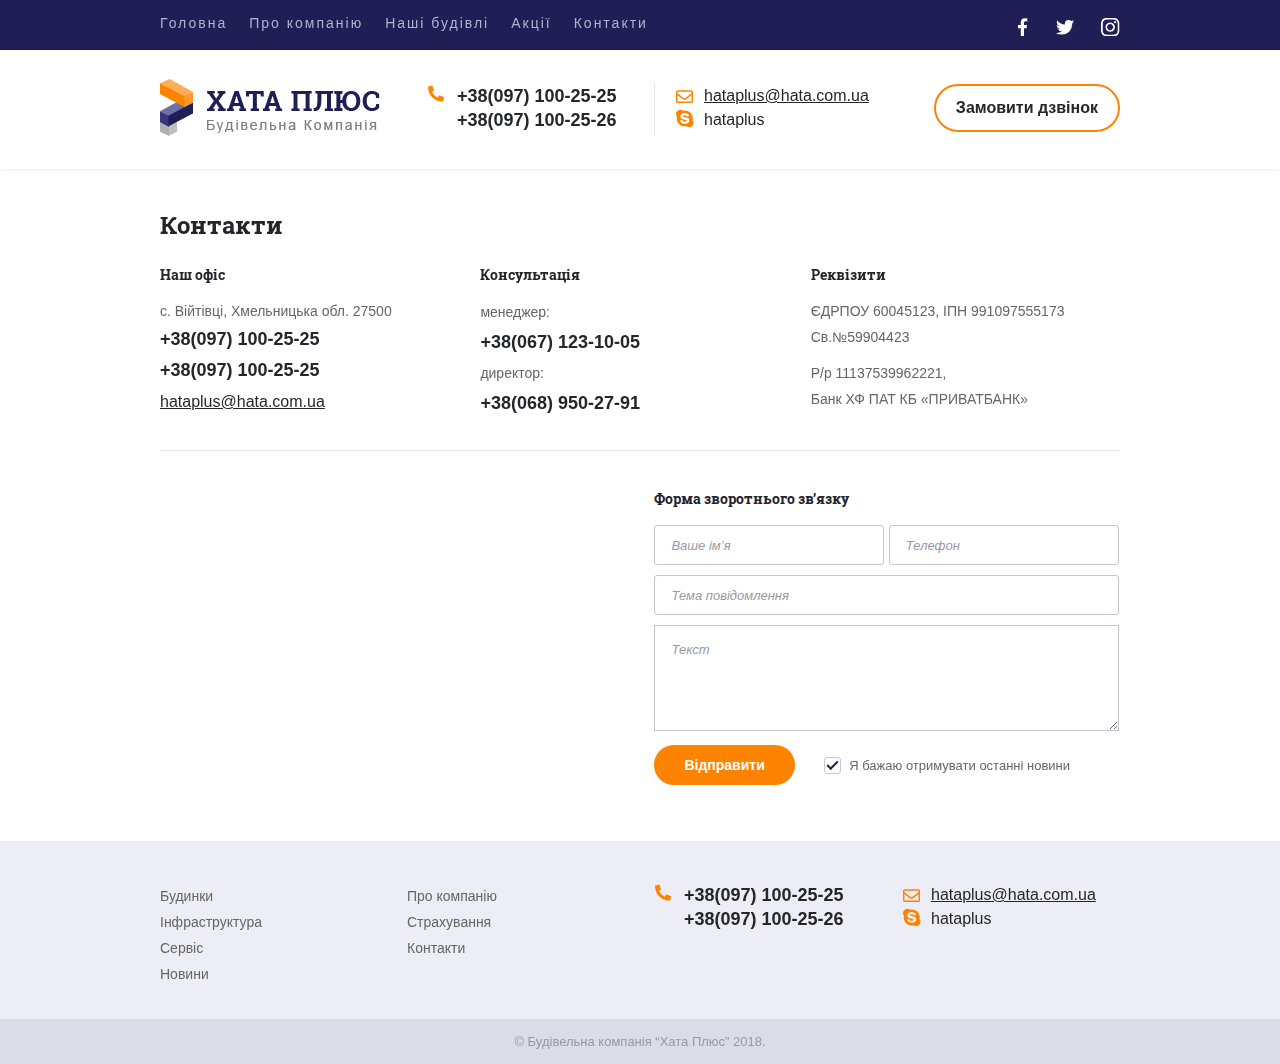
==== contacts.html @ 908789ce "Desktop version is done" ====
<!DOCTYPE html>
<html lang="uk">
  <head>
    <meta charset="UTF-8" />
    <meta http-equiv="X-UA-Compatible" content="ie=edge" />
    <title>Хата Плюс - найякісніше житло в світі</title>
    <link rel="stylesheet" href="css/style.css" />
    <meta
      name="viewport"
      content="width=device-width, user-scalable=yes, initial-scale=1.0, maximum-scale=2.0, minimum-scale=1.0"
    />
  </head>
  <body>
    <header class="header">
      <div class="topline">
        <div class="wrapper clear">
          <nav>
            <ul>
              <li><a href="index.html">Головна</a></li>
              <li><a href="#">Про компанію</a></li>
              <li><a href="price.html">Наші будівлі</a></li>
              <li><a href="#">Акції</a></li>
              <li><a href="#">Контакти</a></li>
            </ul>
          </nav>
          <div class="social">
            <ul>
              <li><a href="#" class="in"></a></li>
              <li><a href="#" class="tw"></a></li>
              <li><a href="#" class="fb"></a></li>
            </ul>
          </div>
        </div>
      </div>
      <div class="topinfo">
        <div class="wrapper clear">
          <div class="row">
            <div class="column logo">
              <a href="/">
                <img src="images/logo.png" alt="Хата Плюс продаж будинків" />
              </a>
            </div>
            <div class="column phones clear">
              <a href="tel:+380971002525" class="tel">
                +38(097) 100-25-25
              </a>
              <a href="tel:+380971002526">
                +38(097) 100-25-26
              </a>
            </div>
            <div class="messagers column">
              <a href="mailto:hataplus@hata.com.ua" class="email">
                hataplus@hata.com.ua
              </a>
              <a href="skype:hataplus" class="skype">
                hataplus
              </a>
            </div>
            <div class="ordercall column">
              <a href="#">Замовити дзвінок</a>
            </div>
          </div>
        </div>
      </div>
    </header>
    <main>
      <div class="wrapper clear">
        <section class="contacts clear">
          <h3>Контакти</h3>
          <div class="contacts-row">
            <div class="contacts-column clear">
              <ul>
                <h3>Наш офіс</h3>
                <li>
                  <p>
                    с. Війтівці, Хмельницька обл. 27500
                  </p>
                </li>
                <li>
                  <p>
                    <a href="tel:+380971002525">+38(097) 100-25-25</a>
                  </p>
                </li>
                <li>
                  <p>
                    <a href="tel:+380971002525">+38(097) 100-25-25</a>
                  </p>
                </li>
                <li>
                  <p>
                    <a href="mailto:hataplus@hata.com.ua"
                      ><span class="email">hataplus@hata.com.ua</span></a
                    >
                  </p>
                </li>
              </ul>
              <ul>
                <h3>Консультація</h3>
                <li>
                  <p>
                    менеджер:
                  </p>
                </li>
                <li>
                  <p>
                    <a href="tel:+380671231005">+38(067) 123-10-05</a>
                  </p>
                </li>
                <li>
                  <p>
                    директор:
                  </p>
                </li>
                <li>
                  <p>
                    <a href="tel:+380689502791">+38(068) 950-27-91</a>
                  </p>
                </li>
              </ul>
            </div>
            <div class="contacts-column">
              <ul>
                <h3>Реквізити</h3>
                <li>
                  <p>
                    ЄДРПОУ 60045123, ІПН 991097555173
                  </p>
                </li>
                <li>
                  <p>
                    Св.№59904423
                  </p>
                </li>
                <li>
                  <p></p>
                </li>
                <li>
                  <p>
                    Р/р 11137539962221,
                  </p>
                </li>
                <li>
                  <p>
                    Банк ХФ ПАТ КБ «ПРИВАТБАНК»
                  </p>
                </li>
              </ul>
            </div>
          </div>
        </section>
        <section class="map">
          <iframe src="https://www.google.com/maps/embed?pb=!1m18!1m12!1m3!1d2226.38475548785!2d26.441738533325488!3d49.49113772867314!2m3!1f0!2f0!3f0!3m2!1i1024!2i768!4f13.1!3m3!1m2!1s0x0%3A0x0!2zNDnCsDI5JzI4LjEiTiAyNsKwMjYnMzcuMiJF!5e0!3m2!1sen!2sua!4v1575548821091!5m2!1sen!2sua" width="466" height="300" frameborder="0" style="border:0;" allowfullscreen=""></iframe>
        </section>
        <section class="web-form">
          <h3>Форма зворотнього зв’язку</h3>
          <form action="">
            <label for="name"><input type="text" placeholder="Ваше ім’я" id="name" class="name" required maxlength="20"></label>
            <label for="phone"><input type="text" placeholder="Телефон" id="phone" class="your-phone" required maxlength="15"></label>
            <label for="topic"><input type="text" placeholder="Тема повідомлення" id="topic" class="topic" required maxlength="60"></label>
            <label for="text"><textarea name="" id="text" cols="82" rows="5" placeholder="Текст" maxlength="500"></textarea></label>
            <label for="submit"><input type="submit" id="submit" class="submit" value="Відправити"></label>
            <p>
              <input type="checkbox" id="news" class="news" checked required><label for="news">Я бажаю отримувати останні новини</label>
            </p>
          </form>
        </section>
      </div>
    </main>
    <footer>
      <div class="topfooter">
        <div class="wrapper">
          <div class="row">
            <div class="column menu clear">
              <ul>
                <li>
                  <a href="#">
                    Будинки
                  </a>
                </li>
                <li>
                  <a href="#">
                    Інфраструктура
                  </a>
                </li>
                <li>
                  <a href="#">
                    Сервіс
                  </a>
                </li>
                <li>
                  <a href="#">
                    Новини
                  </a>
                </li>
              </ul>
            </div>
            <div class="column menu clear">
              <ul>
                <li>
                  <a href="#">
                    Про компанію
                  </a>
                </li>
                <li>
                  <a href="#">
                    Страхування
                  </a>
                </li>
                <li>
                  <a href="#">
                    Контакти
                  </a>
                </li>
              </ul>
            </div>
            <div class="column phones clear">
              <a href="tel:+380971002525" class="tel">
                +38(097) 100-25-25
              </a>
              <a href="tel:+380971002526">
                +38(097) 100-25-26
              </a>
            </div>
            <div class="column messagers clear">
              <a href="mailto:hataplus@hata.com.ua" class="email">
                hataplus@hata.com.ua
              </a>
              <a href="skype:hataplus" class="skype">
                hataplus
              </a>
            </div>
          </div>
        </div>
      </div>
      <div class="bottomfooter">
        <p>
          &copy Будівельна компанія “Хата Плюс” 2018.
        </p>
      </div>
    </footer>
  </body>
</html>
---- css/style.css ----
@font-face {
  font-family: "Roboto Slab";
  src: url("../fonts/RobotoSlab-Bold.eot");
  src: url("../fonts/RobotoSlab-Bold.eot?#iefix") format("embedded-opentype"),
    url("../fonts/RobotoSlab-Bold.woff2") format("woff2"),
    url("../fonts/RobotoSlab-Bold.woff") format("woff"),
    url("../fonts/RobotoSlab-Bold.ttf") format("truetype");
  font-weight: bold;
  font-style: normal;
}
body {
  margin: 0;
  font-family: Arial, sans-serif;
  cursor: url(../cursors/cursor.cur), default;
}
a:hover {
  cursor: url(../cursors/cursorbody.cur), default;
}
.topline {
  background-color: #1f1f56;
}
.wrapper {
  max-width: 960px;
  margin: 0 auto;
}
sup {
  font-size: 10px;
}
nav {
  display: inline-block;
}
nav li {
  list-style: none;
  float: left;
  margin: 11px;
}
nav a {
  text-decoration: none;
  font-size: 14px;
  line-height: 24px;
  letter-spacing: 2px;
  color: #b1b1d2;
}
nav a:hover {
  color: #fd8300;
}
nav ul {
  margin: 0;
  padding: 0;
}
nav li:first-child {
  margin-left: 0;
}
.clear:after {
  content: "";
  display: block;
  clear: both;
}
.social,
.social li {
  float: right;
}
.social ul {
  list-style: none;
}
.social a {
  display: block;
  background: url(../images/sprite.png);
  margin: 0 12.5px;
  transition: all 0.3s ease;
}
.social .fb {
  background-position: 0 0;
  width: 14px;
  height: 20px;
}
.social .fb:hover {
  background-position: 0 24px;
}
.social .tw {
  background-position: -33px 0;
  width: 20px;
  height: 20px;
}
.social .tw:hover {
  background-position: -33px 24px;
}
.social .in {
  background-position: -13px 0;
  width: 20px;
  height: 20px;
  margin-right: 0;
}
.social .in:hover {
  background-position: -13px 24px;
}
.topinfo {
  padding: 29px 0;
}
.phones,
.messagers {
  padding-left: 50px;
}
.messagers {
  position: relative;
}
.topinfo .phones,
.topinfo .messagers,
.topinfo .ordercall {
  padding-top: 5px;
}
.phones .tel,
.phones .line,
.messagers .email,
.messagers .skype {
  position: relative;
}
.phones .tel:before {
  content: "";
  position: absolute;
  width: 17px;
  height: 22px;
  left: -30px;
  background: url(../images/sprite.png);
  background-position: -53px 0;
  transition: all 0.3s ease;
}
.phones .tel:hover:before {
  width: 19px;
  background-position: -52px 24px;
}
.topinfo .messagers:before {
  content: "";
  position: absolute;
  height: 51px;
  width: 1px;
  left: 0;
  background-color: #e4e4ec;
}
.phones a {
  text-decoration: none;
  font-size: 18px;
  line-height: 24px;
  color: #25252c;
  font-weight: bold;
}
.messagers a {
  font-size: 16px;
  line-height: 24px;
  color: #25252c;
  font-family: "Arial";
}
.skype {
  display: inline-block;
  text-decoration: none;
}
.messagers .email:before {
  content: "";
  position: absolute;
  width: 19px;
  height: 14px;
  left: -30px;
  top: 14%;
  background: url(../images/sprite.png);
  background-position: -70px 0;
  transition: all 0.3s ease;
}
.messagers .email:hover:before {
  background-position: -70px 23px;
}
.messagers .skype:before {
  content: "";
  position: absolute;
  width: 20px;
  height: 19px;
  left: -30px;
  top: 0;
  background: url(../images/sprite.png);
  background-position: -90px 0;
  transition: all 0.3s ease;
}
.messagers .skype:hover:before {
  background-position: -90px 25px;
}
.ordercall a:hover {
  color: #fff;
  background-color: #fd8300;
  box-shadow: 0 0 0 4px #fd8300;
}
.ordercall a {
  padding: 10px 20px;
  float: right;
  font: bold 16px/24px Arial;
  color: #25252c;
  text-decoration: none;
  border: 2px solid #fd8300;
  border-radius: 25px;
  transition: all 0.15s ease;
}
.bottom-header {
  padding-top: 50px;
  width: 100%;
  height: 200px;
  box-sizing: border-box;
  background: black url(../images/background.jpg);
  background-size: cover;
}
.bottom-header .title {
  margin: 0;
  font: bold 30px "Roboto Slab";
  text-align: center;
  letter-spacing: 2px;
  color: #fff;
  text-align: center;
  text-transform: uppercase;
}
.bottom-header p {
  font-size: 14px;
  line-height: 24px;
  color: #fff;
  text-align: center;
}
.price {
  font-size: 40px;
  line-height: 24px;
  color: #fd8300;
  font-weight: bold;
}
.price2 {
  font-size: 24px;
  line-height: 24px;
  color: #fd8300;
  font-weight: bold;
}
.price2 sup {
  font-size: 0.5em;
}
main {
  padding: 40px 0 46px;
}
main .about-us {
  float: left;
  margin-right: 28px;
  max-width: 74%;
  border-bottom: 1px solid #e4e4ec;
}
main h1 {
  font: bold 30px "Roboto Slab";
  color: #24242b;
  margin: 0;
  margin-bottom: 24px;
}
main .about-us p {
  margin-bottom: 17px;
  font-size: 14px;
  line-height: 24px;
  color: #666;
}
main .about-us a {
  display: block;
  margin: 24px 0 34px;
  font-size: 14px;
  line-height: 24px;
  color: #fd8300;
  font-weight: bold;
}
main .about-us a:hover {
  text-decoration: none;
}
.products {
  float: left;
}
.products h2 {
  margin: 0;
  padding: 30px 0 23px;
  font: bold 24px "Roboto Slab";
  color: #24242b;
}
.row {
  margin: 0 -14px;
  display: inline-block;
  font-size: 0;
}
.column {
  width: 219px;
  margin: 0 14px;
  float: left;
  box-sizing: border-box;
}
figure {
  position: relative;
  float: left;
  margin: 0;
}
figure img {
  width: 100%;
}
figure a {
  position: absolute;
  width: 100%;
  height: 100%;
  top: 0;
  left: 0;
}
figure h3 {
  text-decoration: none;
  font-size: 14px;
  line-height: 24px;
  color: #1f1f56;
  font-weight: bold;
  margin: 0;
}
figure a:hover + h3 {
  text-decoration: underline;
}
figure p {
  margin: 0;
  font-size: 13px;
  line-height: 18px;
  color: #9999a6;
}
aside {
  float: right;
  width: 219px;
  border-radius: 3px;
}
aside p {
  margin: 0;
  padding: 10px;
  font: bold 16px/24px "Roboto Slab";
  color: #fff;
  background-color: #1f1f56;
}
.sub-menu,
.aside-menu {
  margin: 0;
  padding-left: 0;
  list-style: none;
  background-color: #e4e4ec;
}
.sub-menu {
  display: none; 
}
.aside-menu a {
  display: block;
  padding: 10px 15px;
  text-decoration: none;
  font-size: 14px;
  line-height: 24px;
  color: #25252c;
  transition: all 0.1s ease;
}
.aside-menu li {
  position: relative;
}
.aside-menu > li:before {
  content: "";
  position: absolute;
  width: 8px;
  height: 8px;
  right: 15px;
  top: 18px;
  border-right: 2px solid #666;
  border-bottom: 2px solid #666;
  transform: rotate(-45deg);
  transition: all 0.3s ease;
}
.aside-menu > li:hover:before {
  border-right-color: #fff;
  border-bottom-color: #fff;
  transform: rotate(45deg);
}
.aside-menu > li:hover .sub-menu {
  display: block;
}
.aside-menu > li:hover > a {
  color: #fff;
  background-color: #fd8300;
}
.sub-menu a {
  color: #666;
  padding-left: 30px;
}
.sub-menu li:hover a {
  color: #666;
  background-color: #cecedd;
}
.submenu-container {
  display: none;
  overflow: hidden;
}
.topfooter {
  background-color: #ededf5;
  padding: 42px 0 28px;
}
.menu ul {
  padding: 0;
}
.menu a {
  font: normal 14px/26px Arial;
  text-decoration: none;
  color: #666;
}
.menu a:hover {
  color: #fd8300;
}
.topfooter .phones,
.topfooter .messagers {
  padding-left: 30px;
}
.bottomfooter {
  font: normal 13px/18px Arial;
  color: #9999a6;
  text-align: center;
  background-color: #dcdce6;
  padding: 13.5px 0;
}
.bottomfooter p {
  margin: 0;
}
/*price page*/
.header {
  box-shadow: 0 0 5px rgba(0, 0, 0, 0.1);
}
.price-list {
  border-bottom: 1px solid #e4e4ec;
}
.price-list h3 {
  margin: 0;
  padding-bottom: 20px;
  font: 700 24px "Roboto Slab";
  color: #24242b;
}
.price-list p {
  margin: 0;
  font: normal 14px/24px Arial;
  color: #666;
}
.price-list a {
  display: inline-block;
  padding: 20px 0 30px;
  font: bold 14px/24px Arial;
  color: #fd8300;
}
.price-list a:hover {
  text-decoration: none;
}
table {
  width: 100%;
  margin: 20px 0;
  border-collapse: collapse;
}
thead {
  font: 700 14px/24px "Roboto Slab";
  color: #fff;
  text-align: left;
  border-radius: 3px;
  background-color: #1f1f56;
}
th,
td {
  padding: 13px 20px 8px;
}
tbody {
  background-color: #e4e4ec;
}
tbody td {
  font: normal 14px/24px Arial;
  color: #666;
  border-top: 1px solid #cdcddd;
  transition: all 0.1s ease;
}
tbody:hover {
  cursor: url(../cursors/pointer.cur), auto;
}
tbody tr:hover {
  background-color: #fd8300;
}
tr {
  transition: all 0.1s ease;
}
tbody tr:hover td {
  color: #fff;
  border-color: #fd8300;
}
th:last-child,
td:last-child {
  text-align: right;
}
/*contacts page*/
.contacts {
  padding-bottom: 30px;
  border-bottom: 1px solid #e4e4ec;
}
.contacts h3 {
  margin-top: 0;
  font: 700 24px "Roboto Slab";
  color: #24242b;
}
.contacts-row {
  font-size: 0;
}
.contacts-column {
  display: inline-block;
  width: 50%;
}
.contacts ul {
  display: inline-block;
  padding: 0;
  margin: 0;
  vertical-align: top;
  text-align: left;
  font: normal 14px "Arial";
  color: #666;
  list-style: none;
}
.contacts ul h3 {
  font: 700 14px "Roboto Slab";
  color: #24242b;
}
.contacts p {
  margin: 0;
  padding: 5px 0;
}
.contacts ul:nth-child(2) p {
  padding: 6px 0;
}
.contacts a {
  font: bold 18px "Arial";
  color: #25252c;
  text-decoration: none;
}
.email {
  font: normal 16px "Arial";
  text-decoration: underline;
}
.contacts-column:first-child ul:last-child {
  float: right;
}
.contacts-column:last-child {
  text-align: center;
}
.contacts-column:last-child ul {
  padding-left: 24%;
}
.map {
  width: 50%;
  float: left;
  padding-top: 36px;
  overflow: hidden;
}
.web-form {
  width: 48.5%;
  float: right;
  padding-top: 36px;
}
.web-form h3 {
  margin-top: 0;
  font: 700 14px/24px "Roboto Slab";
  color: #24242b;
}
input {
  box-sizing: border-box;
  border-radius: 3px;
  border: 1px solid #c5c5d4;
  margin-bottom: 10px;
  outline: none;
}
::-webkit-input-placeholder {
  color: #9999a6;
  font: italic 13px "Arial";
}
.submit:hover {
  cursor: pointer;
}
[type="text"] {
  padding: 16px;
}
[type="text"]:hover,
textarea:hover {
  cursor: url(../cursors/pen.cur), default;
}
textarea {
  box-sizing: border-box;
  padding: 16px;
  margin-bottom: 10px;
  width: 465px;
  height: 106px;
  outline: none;
  resize: vertical;
  border-color: #c5c5d4;
}
.name,
.your-phone {
  width: 230px;
  height: 40px;
}
.topic {
  display: block;
  width: 465px;
  height: 40px;
}
form p {
  display: inline-block;
  margin: 0;
  font: normal 13px/21px "Arial";
  color: #666;
}
[for="submit"] p {
  position: absolute;
  top: 12px;
  left: 30px;
  font: bold 14px "Arial";
  color: #fff;
}
.submit {
  padding: 12px 30px;
  border: none;
  font: bold 14px "Arial";
  color: #fff;
  background-color: #fd8300;
  border-radius: 21px;
  transition: all 0.2s ease;
}
.submit:hover {
  background-color: #1f1f56;
}
.submit:hover,
[for="news"]:hover,
[for="text"]:hover {
  cursor: url(../cursors/pointer.cur), auto;
}
.news {
  visibility: hidden;
}
form p {
  padding-left: 30px;
}
[for="news"] {
  position: relative;
}
[for="news"]:before {
  content: "";
  position: absolute;
  width: 15px;
  height: 15px;
  left: -25px;
  top: -1px;
  background-color: #ffffff;
  border: 1px solid #c5c5d4;
  border-radius: 3px;
}
.news:checked + label:after {
  content: "";
  position: absolute;
  width: 9px;
  height: 4px;
  transform: rotate(-45deg);
  left: -22px;
  top: 3px;
  border-bottom: 2px solid #1f1f56;
  border-left: 2px solid #1f1f56;
}
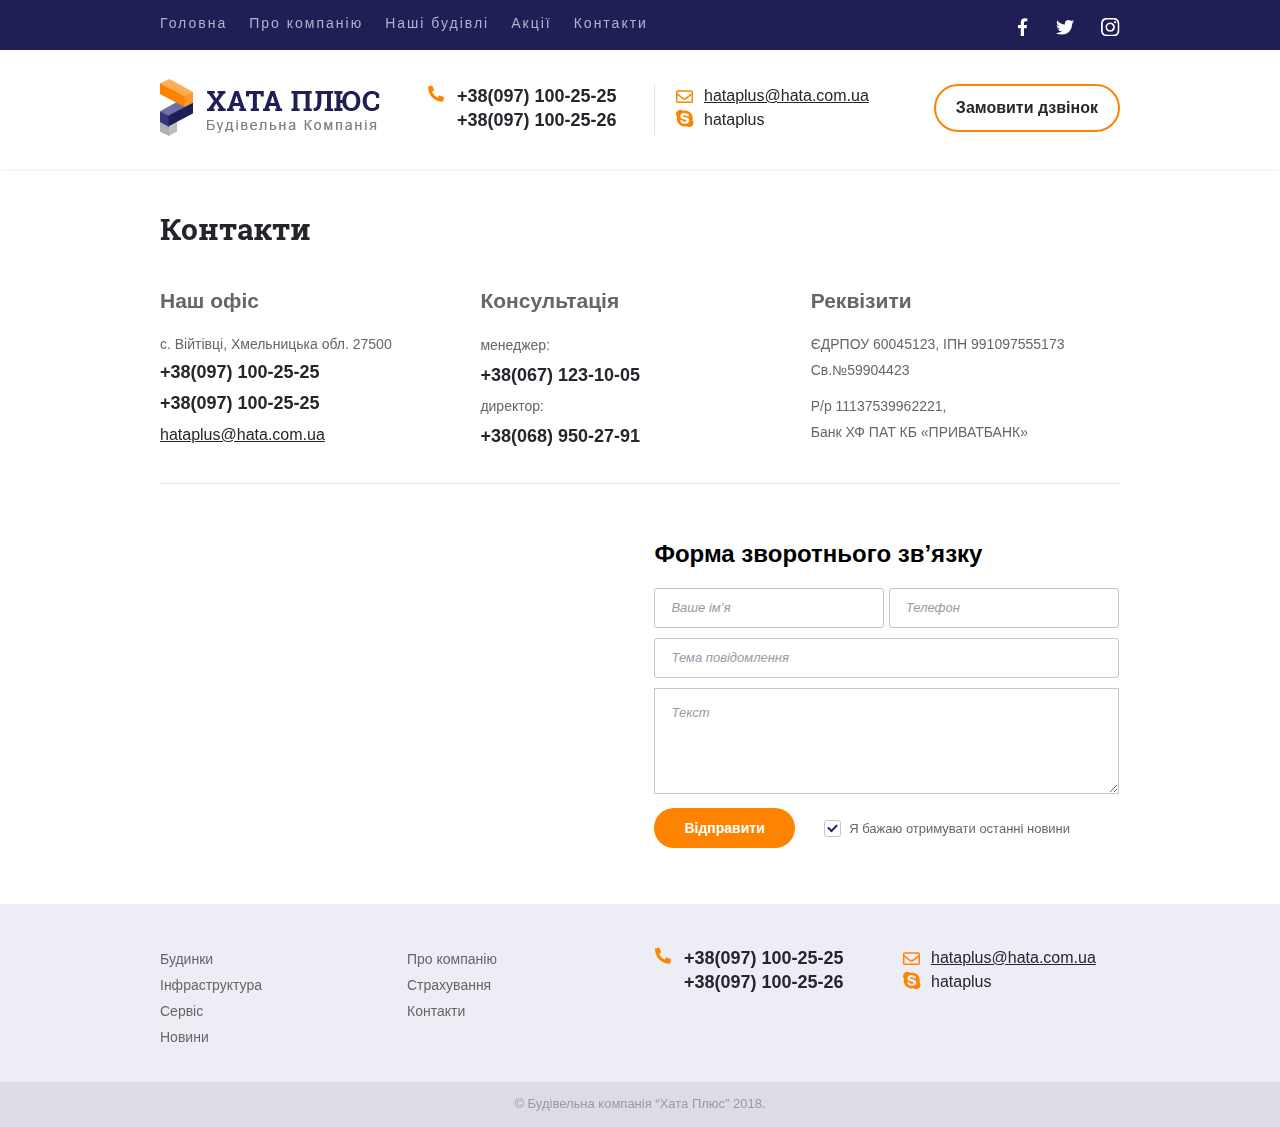
==== commit ff2342d3: "Titles was fixed" ====
--- a/contacts.html
+++ b/contacts.html
@@ -66,11 +66,11 @@
     <main>
       <div class="wrapper clear">
         <section class="contacts clear">
-          <h3>Контакти</h3>
+          <h1>Контакти</h1>
           <div class="contacts-row">
             <div class="contacts-column clear">
               <ul>
-                <h3>Наш офіс</h3>
+                <h2>Наш офіс</h2>
                 <li>
                   <p>
                     с. Війтівці, Хмельницька обл. 27500
@@ -95,7 +95,7 @@
                 </li>
               </ul>
               <ul>
-                <h3>Консультація</h3>
+                <h2>Консультація</h2>
                 <li>
                   <p>
                     менеджер:
@@ -120,7 +120,7 @@
             </div>
             <div class="contacts-column">
               <ul>
-                <h3>Реквізити</h3>
+                <h2>Реквізити</h2>
                 <li>
                   <p>
                     ЄДРПОУ 60045123, ІПН 991097555173
@@ -152,7 +152,7 @@
           <iframe src="https://www.google.com/maps/embed?pb=!1m18!1m12!1m3!1d2226.38475548785!2d26.441738533325488!3d49.49113772867314!2m3!1f0!2f0!3f0!3m2!1i1024!2i768!4f13.1!3m3!1m2!1s0x0%3A0x0!2zNDnCsDI5JzI4LjEiTiAyNsKwMjYnMzcuMiJF!5e0!3m2!1sen!2sua!4v1575548821091!5m2!1sen!2sua" width="466" height="300" frameborder="0" style="border:0;" allowfullscreen=""></iframe>
         </section>
         <section class="web-form">
-          <h3>Форма зворотнього зв’язку</h3>
+          <h2>Форма зворотнього зв’язку</h2>
           <form action="">
             <label for="name"><input type="text" placeholder="Ваше ім’я" id="name" class="name" required maxlength="20"></label>
             <label for="phone"><input type="text" placeholder="Телефон" id="phone" class="your-phone" required maxlength="15"></label>
--- a/css/style.css
+++ b/css/style.css
@@ -338,6 +338,10 @@
   list-style: none;
   background-color: #e4e4ec;
 }
+.sub-menu:hover,
+.aside-menu:hover {
+  cursor: url(../cursors/cursorbody.cur), default;
+}
 .sub-menu {
   display: none; 
 }
@@ -425,7 +429,7 @@
 .price-list {
   border-bottom: 1px solid #e4e4ec;
 }
-.price-list h3 {
+.price-list h1 {
   margin: 0;
   padding-bottom: 20px;
   font: 700 24px "Roboto Slab";
@@ -529,6 +533,10 @@
   font: bold 18px "Arial";
   color: #25252c;
   text-decoration: none;
+  transition: all 0.2s ease;
+}
+.contacts a:hover {
+  color: #fd8300;
 }
 .email {
   font: normal 16px "Arial";
@@ -554,7 +562,9 @@
   float: right;
   padding-top: 36px;
 }
-.web-form h3 {
+.web-form h3,
+.web-form h2
+.web-form h1 {
   margin-top: 0;
   font: 700 14px/24px "Roboto Slab";
   color: #24242b;
@@ -653,10 +663,10 @@
 .news:checked + label:after {
   content: "";
   position: absolute;
-  width: 9px;
+  width: 7px;
   height: 4px;
   transform: rotate(-45deg);
-  left: -22px;
+  left: -21px;
   top: 3px;
   border-bottom: 2px solid #1f1f56;
   border-left: 2px solid #1f1f56;
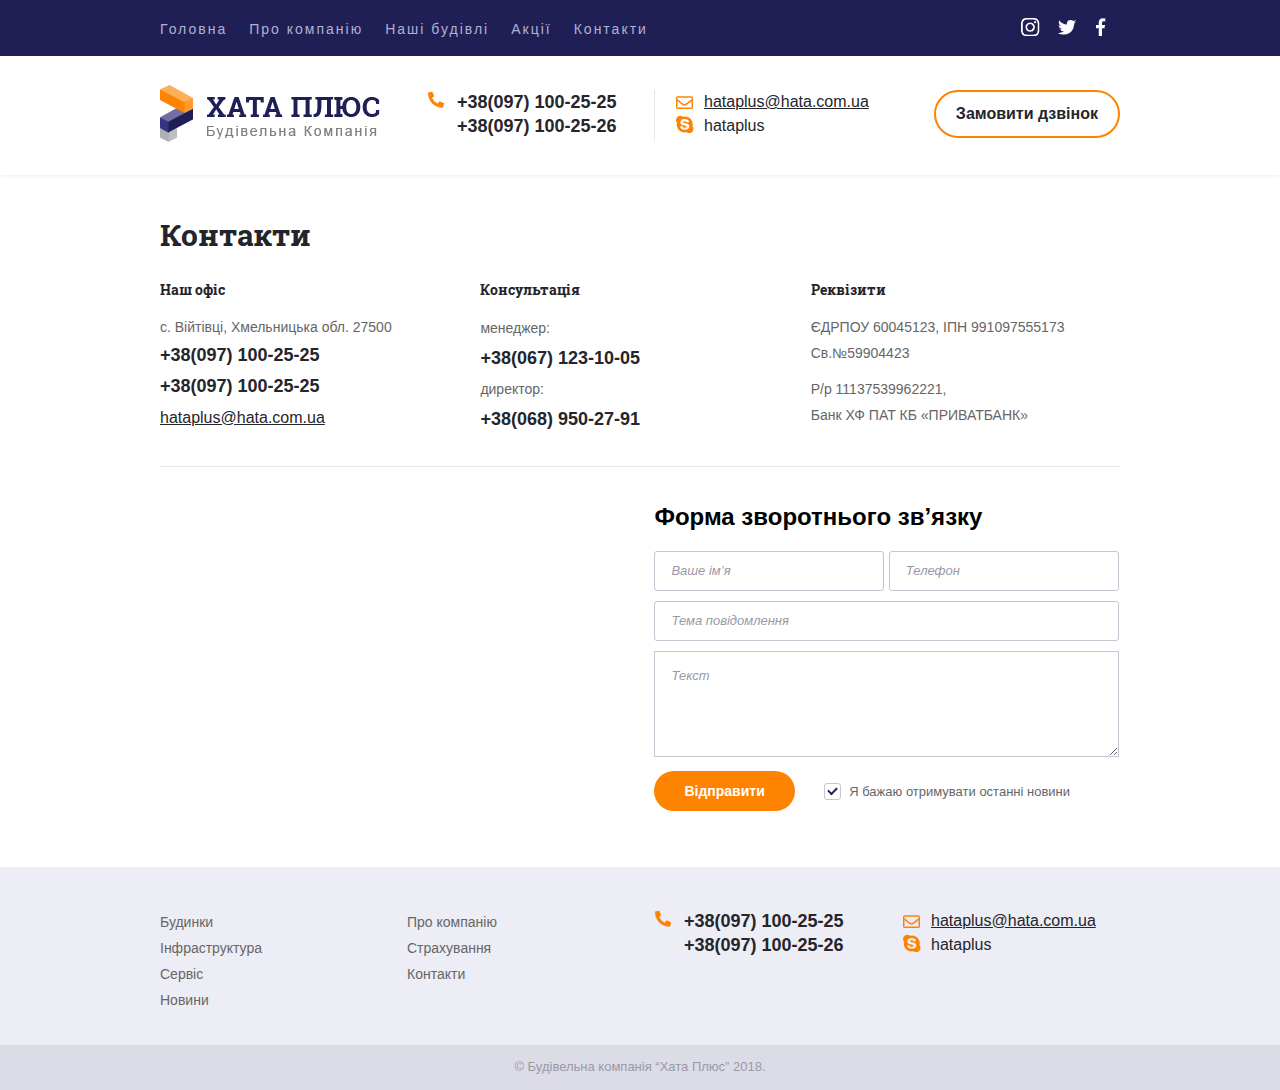
==== commit a545cebd: "Map is upgraded" ====
--- a/contacts.html
+++ b/contacts.html
@@ -149,7 +149,9 @@
           </div>
         </section>
         <section class="map">
-          <iframe src="https://www.google.com/maps/embed?pb=!1m18!1m12!1m3!1d2226.38475548785!2d26.441738533325488!3d49.49113772867314!2m3!1f0!2f0!3f0!3m2!1i1024!2i768!4f13.1!3m3!1m2!1s0x0%3A0x0!2zNDnCsDI5JzI4LjEiTiAyNsKwMjYnMzcuMiJF!5e0!3m2!1sen!2sua!4v1575548821091!5m2!1sen!2sua" width="466" height="300" frameborder="0" style="border:0;" allowfullscreen=""></iframe>
+          <div class="map-wrap">
+            <iframe src="https://www.google.com/maps/d/embed?mid=1HbLallqm6AE2orAUuCh4ieO4IBi78VH8"></iframe>
+          </div>
         </section>
         <section class="web-form">
           <h2>Форма зворотнього зв’язку</h2>
--- a/css/style.css
+++ b/css/style.css
@@ -32,7 +32,7 @@
 nav li {
   list-style: none;
   float: left;
-  margin: 11px;
+  margin: 11px 11px;
 }
 nav a {
   text-decoration: none;
@@ -46,7 +46,7 @@
 }
 nav ul {
   margin: 0;
-  padding: 0;
+  padding: 6px 0 0 0;
 }
 nav li:first-child {
   margin-left: 0;
@@ -56,9 +56,11 @@
   display: block;
   clear: both;
 }
-.social,
+.social {
+  float: right;
+}
 .social li {
-  float: right;
+  display: inline-block;
 }
 .social ul {
   list-style: none;
@@ -71,6 +73,7 @@
 }
 .social .fb {
   background-position: 0 0;
+  margin-left: 0;
   width: 14px;
   height: 20px;
 }
@@ -257,7 +260,7 @@
   color: #666;
 }
 main .about-us a {
-  display: block;
+  display: inline-block;
   margin: 24px 0 34px;
   font-size: 14px;
   line-height: 24px;
@@ -323,6 +326,7 @@
   float: right;
   width: 219px;
   border-radius: 3px;
+  overflow: hidden;
 }
 aside p {
   margin: 0;
@@ -356,6 +360,10 @@
 }
 .aside-menu li {
   position: relative;
+  border-bottom: 1px solid #cdcddd;
+}
+.aside-menu li:last-child {
+  border-bottom: none;
 }
 .aside-menu > li:before {
   content: "";
@@ -563,11 +571,26 @@
   padding-top: 36px;
 }
 .web-form h3,
-.web-form h2
+.contacts ul h2,
 .web-form h1 {
   margin-top: 0;
   font: 700 14px/24px "Roboto Slab";
   color: #24242b;
+}
+.web-form h2 {
+  margin: 0 0 20px;
+}
+iframe {
+  border: none;
+  position: absolute;
+  height: 355px;
+  width: 465px;
+  top: -15%;
+}
+.map-wrap {
+  position: relative;
+  height: 307px;
+  overflow: hidden;
 }
 input {
   box-sizing: border-box;
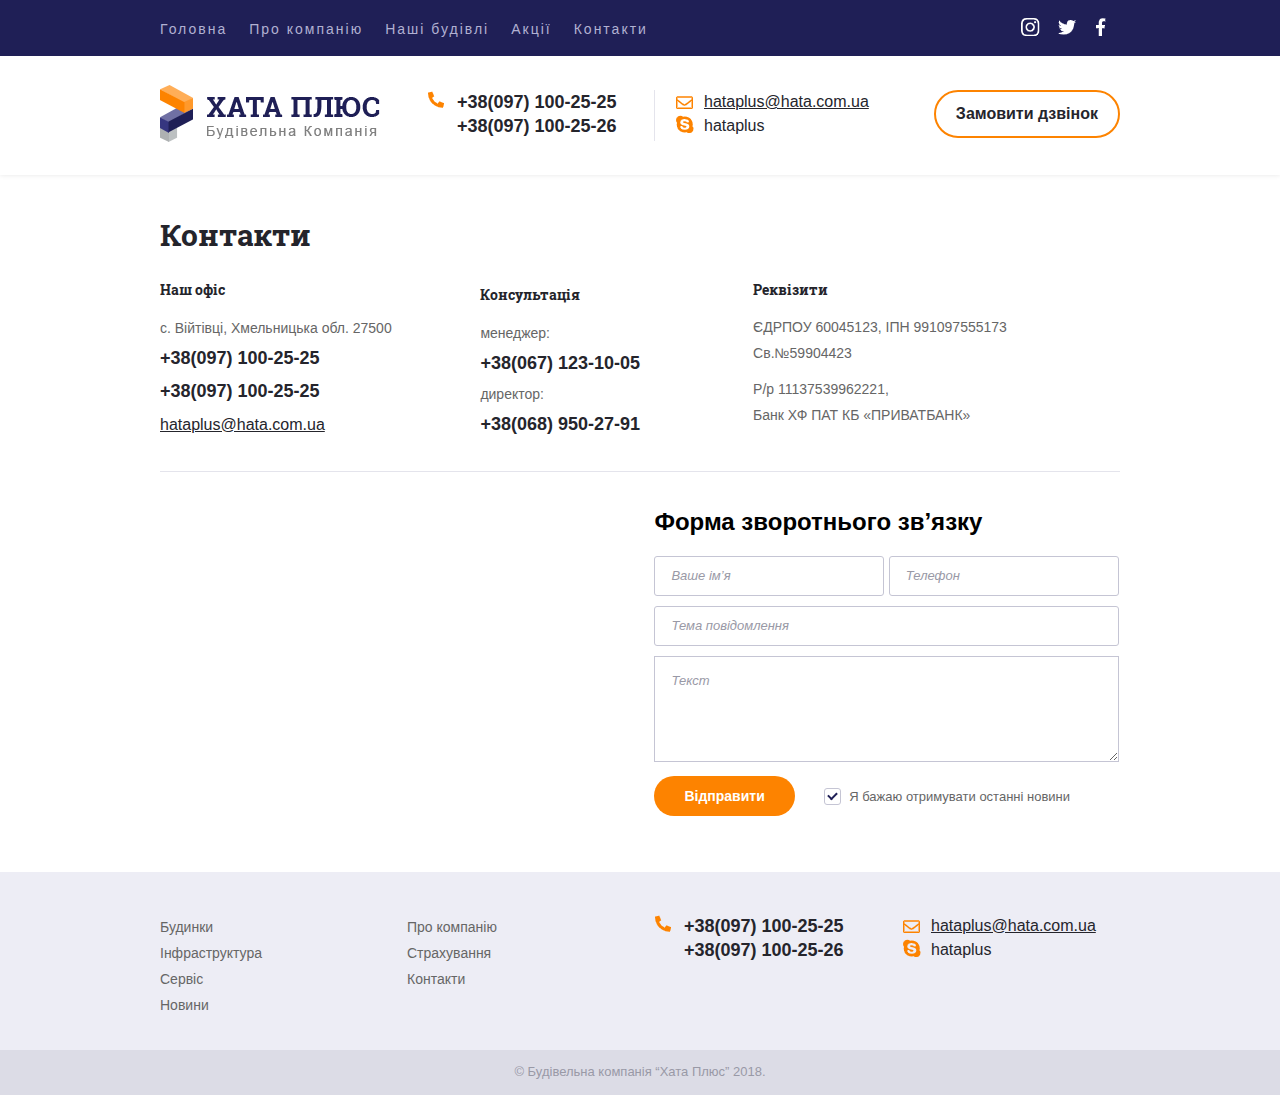
==== commit a009392b: "Fixes" ====
--- a/contacts.html
+++ b/contacts.html
@@ -1,76 +1,78 @@
 <!DOCTYPE html>
 <html lang="uk">
-  <head>
-    <meta charset="UTF-8" />
-    <meta http-equiv="X-UA-Compatible" content="ie=edge" />
-    <title>Хата Плюс - найякісніше житло в світі</title>
-    <link rel="stylesheet" href="css/style.css" />
-    <meta
-      name="viewport"
-      content="width=device-width, user-scalable=yes, initial-scale=1.0, maximum-scale=2.0, minimum-scale=1.0"
-    />
-  </head>
-  <body>
-    <header class="header">
-      <div class="topline">
-        <div class="wrapper clear">
-          <nav>
-            <ul>
-              <li><a href="index.html">Головна</a></li>
-              <li><a href="#">Про компанію</a></li>
-              <li><a href="price.html">Наші будівлі</a></li>
-              <li><a href="#">Акції</a></li>
-              <li><a href="#">Контакти</a></li>
-            </ul>
-          </nav>
-          <div class="social">
-            <ul>
-              <li><a href="#" class="in"></a></li>
-              <li><a href="#" class="tw"></a></li>
-              <li><a href="#" class="fb"></a></li>
-            </ul>
-          </div>
-        </div>
-      </div>
-      <div class="topinfo">
-        <div class="wrapper clear">
-          <div class="row">
-            <div class="column logo">
-              <a href="/">
-                <img src="images/logo.png" alt="Хата Плюс продаж будинків" />
-              </a>
-            </div>
-            <div class="column phones clear">
-              <a href="tel:+380971002525" class="tel">
-                +38(097) 100-25-25
-              </a>
-              <a href="tel:+380971002526">
-                +38(097) 100-25-26
-              </a>
-            </div>
-            <div class="messagers column">
-              <a href="mailto:hataplus@hata.com.ua" class="email">
-                hataplus@hata.com.ua
-              </a>
-              <a href="skype:hataplus" class="skype">
-                hataplus
-              </a>
-            </div>
-            <div class="ordercall column">
-              <a href="#">Замовити дзвінок</a>
-            </div>
-          </div>
-        </div>
-      </div>
-    </header>
-    <main>
-      <div class="wrapper clear">
-        <section class="contacts clear">
-          <h1>Контакти</h1>
-          <div class="contacts-row">
-            <div class="contacts-column clear">
+<head>
+  <meta charset="UTF-8"/>
+  <meta http-equiv="X-UA-Compatible" content="ie=edge"/>
+  <title>Хата Плюс - Контакти</title>
+  <link rel="stylesheet" href="css/style.css"/>
+  <meta
+    name="viewport"
+    content="width=device-width, user-scalable=yes, initial-scale=1.0, maximum-scale=2.0, minimum-scale=1.0"
+  />
+</head>
+<body>
+<header class="header">
+  <div class="topline">
+    <div class="wrapper clear">
+      <nav>
+        <ul>
+          <li><a href="index.html">Головна</a></li>
+          <li><a href="#">Про компанію</a></li>
+          <li><a href="price.html">Наші будівлі</a></li>
+          <li><a href="#">Акції</a></li>
+          <li><a href="#">Контакти</a></li>
+        </ul>
+      </nav>
+      <div class="social">
+        <ul>
+          <li><a href="#" class="in"></a></li>
+          <li><a href="#" class="tw"></a></li>
+          <li><a href="#" class="fb"></a></li>
+        </ul>
+      </div>
+    </div>
+  </div>
+  <div class="topinfo">
+    <div class="wrapper clear">
+      <div class="row">
+        <div class="column logo">
+          <a href="/">
+            <img src="images/logo.png" alt="Хата Плюс продаж будинків"/>
+          </a>
+        </div>
+        <div class="column phones">
+          <a href="tel:+380971002525" class="tel">
+            +38(097) 100-25-25
+          </a>
+          <a href="tel:+380971002526">
+            +38(097) 100-25-26
+          </a>
+        </div>
+        <div class="messengers column">
+          <a href="mailto:hataplus@hata.com.ua" class="email">
+            hataplus@hata.com.ua
+          </a>
+          <a href="skype:hataplus" class="skype">
+            hataplus
+          </a>
+        </div>
+        <div class="ordercall column">
+          <a href="#">Замовити дзвінок</a>
+        </div>
+      </div>
+    </div>
+  </div>
+</header>
+<main>
+  <div class="wrapper clear">
+    <section class="contacts clear">
+      <h1>Контакти</h1>
+      <div class="contacts-row">
+        <div class="contacts-column clear">
+          <div class="contacts-list clear">
+            <div class="fl">
+              <h2>Наш офіс</h2>
               <ul>
-                <h2>Наш офіс</h2>
                 <li>
                   <p>
                     с. Війтівці, Хмельницька обл. 27500
@@ -88,157 +90,165 @@
                 </li>
                 <li>
                   <p>
-                    <a href="mailto:hataplus@hata.com.ua"
-                      ><span class="email">hataplus@hata.com.ua</span></a
-                    >
-                  </p>
-                </li>
-              </ul>
-              <ul>
-                <h2>Консультація</h2>
-                <li>
-                  <p>
-                    менеджер:
-                  </p>
-                </li>
-                <li>
-                  <p>
-                    <a href="tel:+380671231005">+38(067) 123-10-05</a>
-                  </p>
-                </li>
-                <li>
-                  <p>
-                    директор:
-                  </p>
-                </li>
-                <li>
-                  <p>
-                    <a href="tel:+380689502791">+38(068) 950-27-91</a>
-                  </p>
-                </li>
-              </ul>
-            </div>
-            <div class="contacts-column">
-              <ul>
-                <h2>Реквізити</h2>
-                <li>
-                  <p>
-                    ЄДРПОУ 60045123, ІПН 991097555173
-                  </p>
-                </li>
-                <li>
-                  <p>
-                    Св.№59904423
-                  </p>
-                </li>
-                <li>
-                  <p></p>
-                </li>
-                <li>
-                  <p>
-                    Р/р 11137539962221,
-                  </p>
-                </li>
-                <li>
-                  <p>
-                    Банк ХФ ПАТ КБ «ПРИВАТБАНК»
+                    <a href="mailto:hataplus@hata.com.ua"><span class="email">hataplus@hata.com.ua</span></a>
                   </p>
                 </li>
               </ul>
             </div>
           </div>
-        </section>
-        <section class="map">
-          <div class="map-wrap">
-            <iframe src="https://www.google.com/maps/d/embed?mid=1HbLallqm6AE2orAUuCh4ieO4IBi78VH8"></iframe>
-          </div>
-        </section>
-        <section class="web-form">
-          <h2>Форма зворотнього зв’язку</h2>
-          <form action="">
-            <label for="name"><input type="text" placeholder="Ваше ім’я" id="name" class="name" required maxlength="20"></label>
-            <label for="phone"><input type="text" placeholder="Телефон" id="phone" class="your-phone" required maxlength="15"></label>
-            <label for="topic"><input type="text" placeholder="Тема повідомлення" id="topic" class="topic" required maxlength="60"></label>
-            <label for="text"><textarea name="" id="text" cols="82" rows="5" placeholder="Текст" maxlength="500"></textarea></label>
-            <label for="submit"><input type="submit" id="submit" class="submit" value="Відправити"></label>
-            <p>
-              <input type="checkbox" id="news" class="news" checked required><label for="news">Я бажаю отримувати останні новини</label>
-            </p>
-          </form>
-        </section>
-      </div>
-    </main>
-    <footer>
-      <div class="topfooter">
-        <div class="wrapper">
-          <div class="row">
-            <div class="column menu clear">
+          <div class="contacts-list clear">
+            <div class="flr">
+              <h2>Консультація</h2>
               <ul>
                 <li>
-                  <a href="#">
-                    Будинки
-                  </a>
-                </li>
-                <li>
-                  <a href="#">
-                    Інфраструктура
-                  </a>
-                </li>
-                <li>
-                  <a href="#">
-                    Сервіс
-                  </a>
-                </li>
-                <li>
-                  <a href="#">
-                    Новини
-                  </a>
+                  <p>
+                    менеджер:
+                  </p>
+                </li>
+                <li>
+                  <p>
+                    <a href="tel:+380671231005">+38(067) 123-10-05</a>
+                  </p>
+                </li>
+                <li>
+                  <p>
+                    директор:
+                  </p>
+                </li>
+                <li>
+                  <p>
+                    <a href="tel:+380689502791">+38(068) 950-27-91</a>
+                  </p>
                 </li>
               </ul>
             </div>
-            <div class="column menu clear">
-              <ul>
-                <li>
-                  <a href="#">
-                    Про компанію
-                  </a>
-                </li>
-                <li>
-                  <a href="#">
-                    Страхування
-                  </a>
-                </li>
-                <li>
-                  <a href="#">
-                    Контакти
-                  </a>
-                </li>
-              </ul>
-            </div>
-            <div class="column phones clear">
-              <a href="tel:+380971002525" class="tel">
-                +38(097) 100-25-25
-              </a>
-              <a href="tel:+380971002526">
-                +38(097) 100-25-26
-              </a>
-            </div>
-            <div class="column messagers clear">
-              <a href="mailto:hataplus@hata.com.ua" class="email">
-                hataplus@hata.com.ua
-              </a>
-              <a href="skype:hataplus" class="skype">
-                hataplus
-              </a>
-            </div>
           </div>
         </div>
-      </div>
-      <div class="bottomfooter">
+        <div class="contacts-column">
+          <ul>
+            <h2>Реквізити</h2>
+            <li>
+              <p>
+                ЄДРПОУ 60045123, ІПН 991097555173
+              </p>
+            </li>
+            <li>
+              <p>
+                Св.№59904423
+              </p>
+            </li>
+            <li>
+              <p></p>
+            </li>
+            <li>
+              <p>
+                Р/р 11137539962221,
+              </p>
+            </li>
+            <li>
+              <p>
+                Банк ХФ ПАТ КБ «ПРИВАТБАНК»
+              </p>
+            </li>
+          </ul>
+        </div>
+      </div>
+    </section>
+    <section class="map">
+      <div class="map-wrap">
+        <iframe src="https://www.google.com/maps/d/embed?mid=1HbLallqm6AE2orAUuCh4ieO4IBi78VH8"></iframe>
+      </div>
+    </section>
+    <section class="web-form">
+      <h2>Форма зворотнього зв’язку</h2>
+      <form action="">
+        <label for="name"><input type="text" placeholder="Ваше ім’я" id="name" class="name" required
+                                 maxlength="20"></label>
+        <label for="phone"><input type="text" placeholder="Телефон" id="phone" class="your-phone" required
+                                  maxlength="15"></label>
+        <label for="topic"><input type="text" placeholder="Тема повідомлення" id="topic" class="topic" required
+                                  maxlength="60"></label>
+        <label for="text"><textarea name="" id="text" cols="82" rows="5" placeholder="Текст" maxlength="500"></textarea></label>
+        <label for="submit"><input type="submit" id="submit" class="submit" value="Відправити"></label>
         <p>
-          &copy Будівельна компанія “Хата Плюс” 2018.
+          <input type="checkbox" id="news" class="news" checked required><label for="news">Я бажаю отримувати останні
+          новини</label>
         </p>
-      </div>
-    </footer>
-  </body>
+      </form>
+    </section>
+  </div>
+</main>
+<footer>
+  <div class="topfooter">
+    <div class="wrapper">
+      <div class="row">
+        <div class="column menu clear">
+          <ul>
+            <li>
+              <a href="#">
+                Будинки
+              </a>
+            </li>
+            <li>
+              <a href="#">
+                Інфраструктура
+              </a>
+            </li>
+            <li>
+              <a href="#">
+                Сервіс
+              </a>
+            </li>
+            <li>
+              <a href="#">
+                Новини
+              </a>
+            </li>
+          </ul>
+        </div>
+        <div class="column menu clear">
+          <ul>
+            <li>
+              <a href="#">
+                Про компанію
+              </a>
+            </li>
+            <li>
+              <a href="#">
+                Страхування
+              </a>
+            </li>
+            <li>
+              <a href="#">
+                Контакти
+              </a>
+            </li>
+          </ul>
+        </div>
+        <div class="column phones clear">
+          <a href="tel:+380971002525" class="tel">
+            +38(097) 100-25-25
+          </a>
+          <a href="tel:+380971002526">
+            +38(097) 100-25-26
+          </a>
+        </div>
+        <div class="column messengers clear">
+          <a href="mailto:hataplus@hata.com.ua" class="email">
+            hataplus@hata.com.ua
+          </a>
+          <a href="skype:hataplus" class="skype">
+            hataplus
+          </a>
+        </div>
+      </div>
+    </div>
+  </div>
+  <div class="bottomfooter">
+    <p>
+      &copy Будівельна компанія “Хата Плюс” 2018.
+    </p>
+  </div>
+</footer>
+</body>
 </html>
--- a/css/style.css
+++ b/css/style.css
@@ -2,9 +2,9 @@
   font-family: "Roboto Slab";
   src: url("../fonts/RobotoSlab-Bold.eot");
   src: url("../fonts/RobotoSlab-Bold.eot?#iefix") format("embedded-opentype"),
-    url("../fonts/RobotoSlab-Bold.woff2") format("woff2"),
-    url("../fonts/RobotoSlab-Bold.woff") format("woff"),
-    url("../fonts/RobotoSlab-Bold.ttf") format("truetype");
+  url("../fonts/RobotoSlab-Bold.woff2") format("woff2"),
+  url("../fonts/RobotoSlab-Bold.woff") format("woff"),
+  url("../fonts/RobotoSlab-Bold.ttf") format("truetype");
   font-weight: bold;
   font-style: normal;
 }
@@ -101,21 +101,21 @@
   padding: 29px 0;
 }
 .phones,
-.messagers {
+.messengers {
   padding-left: 50px;
 }
-.messagers {
+.messengers {
   position: relative;
 }
 .topinfo .phones,
-.topinfo .messagers,
+.topinfo .messengers,
 .topinfo .ordercall {
   padding-top: 5px;
 }
 .phones .tel,
 .phones .line,
-.messagers .email,
-.messagers .skype {
+.messengers .email,
+.messengers .skype {
   position: relative;
 }
 .phones .tel:before {
@@ -132,7 +132,7 @@
   width: 19px;
   background-position: -52px 24px;
 }
-.topinfo .messagers:before {
+.topinfo .messengers:before {
   content: "";
   position: absolute;
   height: 51px;
@@ -147,7 +147,7 @@
   color: #25252c;
   font-weight: bold;
 }
-.messagers a {
+.messengers a {
   font-size: 16px;
   line-height: 24px;
   color: #25252c;
@@ -157,7 +157,7 @@
   display: inline-block;
   text-decoration: none;
 }
-.messagers .email:before {
+.messengers .email:before {
   content: "";
   position: absolute;
   width: 19px;
@@ -168,10 +168,10 @@
   background-position: -70px 0;
   transition: all 0.3s ease;
 }
-.messagers .email:hover:before {
+.messengers .email:hover:before {
   background-position: -70px 23px;
 }
-.messagers .skype:before {
+.messengers .skype:before {
   content: "";
   position: absolute;
   width: 20px;
@@ -182,7 +182,7 @@
   background-position: -90px 0;
   transition: all 0.3s ease;
 }
-.messagers .skype:hover:before {
+.messengers .skype:hover:before {
   background-position: -90px 25px;
 }
 .ordercall a:hover {
@@ -244,6 +244,7 @@
 main .about-us {
   float: left;
   margin-right: 28px;
+  padding-bottom: 34px;
   max-width: 74%;
   border-bottom: 1px solid #e4e4ec;
 }
@@ -259,15 +260,15 @@
   line-height: 24px;
   color: #666;
 }
-main .about-us a {
-  display: inline-block;
-  margin: 24px 0 34px;
+.more {
+  display: inline-block;
+  margin: 24px 0 0;
   font-size: 14px;
   line-height: 24px;
   color: #fd8300;
   font-weight: bold;
 }
-main .about-us a:hover {
+.more:hover {
   text-decoration: none;
 }
 .products {
@@ -292,7 +293,6 @@
 }
 figure {
   position: relative;
-  float: left;
   margin: 0;
 }
 figure img {
@@ -347,7 +347,7 @@
   cursor: url(../cursors/cursorbody.cur), default;
 }
 .sub-menu {
-  display: none; 
+  display: none;
 }
 .aside-menu a {
   display: block;
@@ -417,7 +417,7 @@
   color: #fd8300;
 }
 .topfooter .phones,
-.topfooter .messagers {
+.topfooter .messengers {
   padding-left: 30px;
 }
 .bottomfooter {
@@ -435,6 +435,7 @@
   box-shadow: 0 0 5px rgba(0, 0, 0, 0.1);
 }
 .price-list {
+  padding-bottom: 30px;
   border-bottom: 1px solid #e4e4ec;
 }
 .price-list h1 {
@@ -447,15 +448,6 @@
   margin: 0;
   font: normal 14px/24px Arial;
   color: #666;
-}
-.price-list a {
-  display: inline-block;
-  padding: 20px 0 30px;
-  font: bold 14px/24px Arial;
-  color: #fd8300;
-}
-.price-list a:hover {
-  text-decoration: none;
 }
 table {
   width: 100%;
@@ -512,9 +504,16 @@
 .contacts-row {
   font-size: 0;
 }
-.contacts-column {
+.contacts-column,
+.contacts-list{
   display: inline-block;
   width: 50%;
+}
+.flr {
+  float: right;
+}
+.fl {
+  float: left;
 }
 .contacts ul {
   display: inline-block;
@@ -526,10 +525,6 @@
   color: #666;
   list-style: none;
 }
-.contacts ul h3 {
-  font: 700 14px "Roboto Slab";
-  color: #24242b;
-}
 .contacts p {
   margin: 0;
   padding: 5px 0;
@@ -550,14 +545,9 @@
   font: normal 16px "Arial";
   text-decoration: underline;
 }
-.contacts-column:first-child ul:last-child {
+.contacts-column:last-child {
   float: right;
-}
-.contacts-column:last-child {
   text-align: center;
-}
-.contacts-column:last-child ul {
-  padding-left: 24%;
 }
 .map {
   width: 50%;
@@ -571,7 +561,7 @@
   padding-top: 36px;
 }
 .web-form h3,
-.contacts ul h2,
+.contacts-column h2,
 .web-form h1 {
   margin-top: 0;
   font: 700 14px/24px "Roboto Slab";
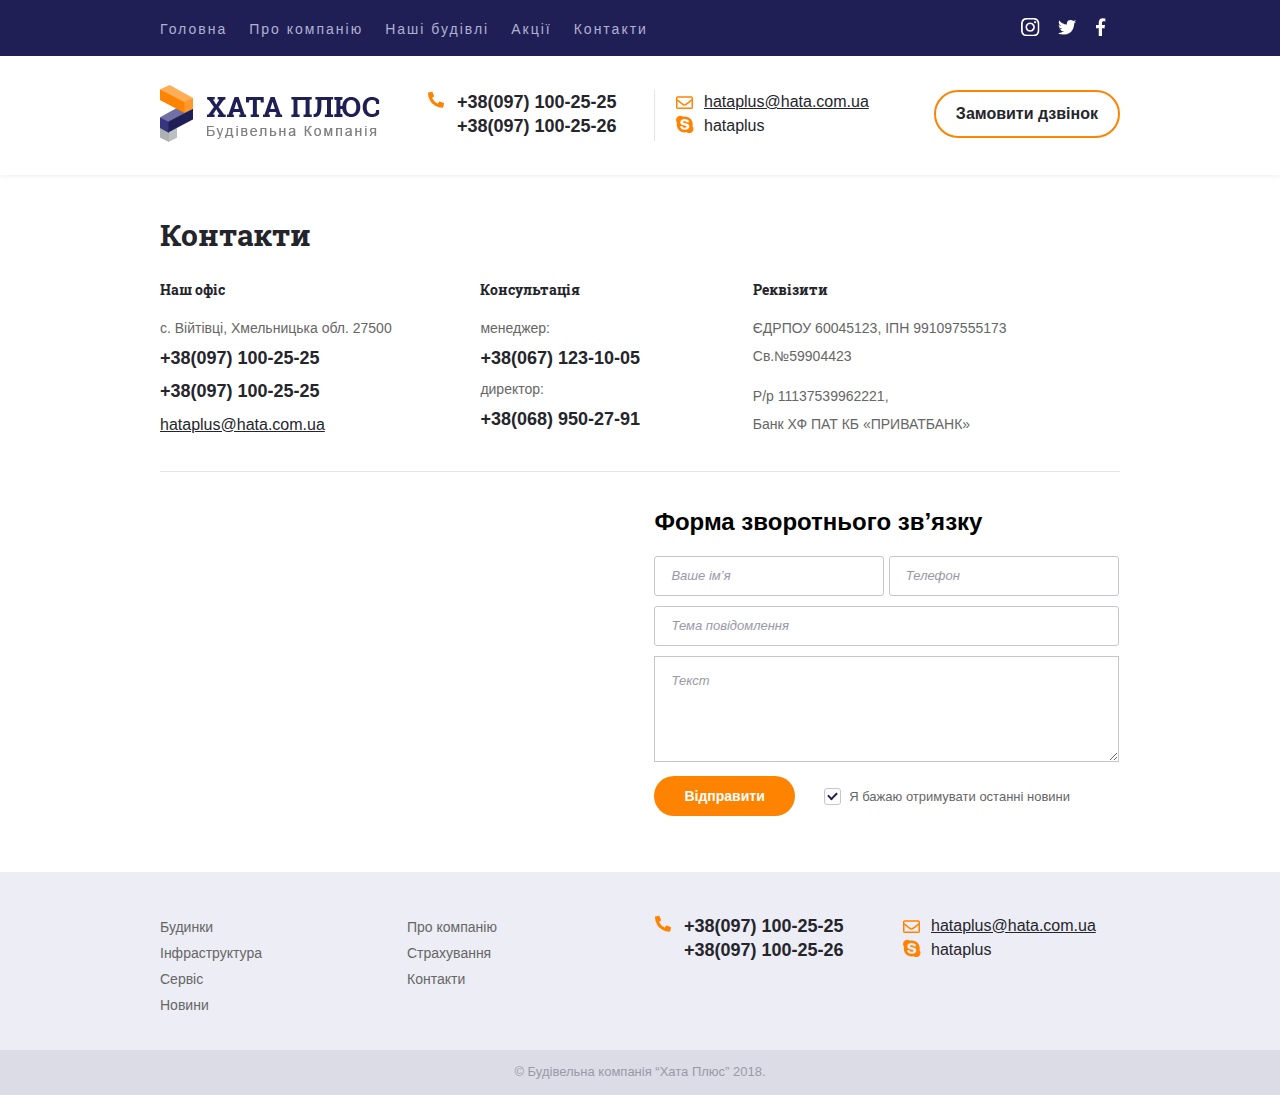
==== commit 9c274abf: "Fixes" ====
--- a/contacts.html
+++ b/contacts.html
@@ -125,32 +125,34 @@
           </div>
         </div>
         <div class="contacts-column">
-          <ul>
+          <div class="contacts-list contacts-list_last">
             <h2>Реквізити</h2>
-            <li>
-              <p>
-                ЄДРПОУ 60045123, ІПН 991097555173
-              </p>
-            </li>
-            <li>
-              <p>
-                Св.№59904423
-              </p>
-            </li>
-            <li>
-              <p></p>
-            </li>
-            <li>
-              <p>
-                Р/р 11137539962221,
-              </p>
-            </li>
-            <li>
-              <p>
-                Банк ХФ ПАТ КБ «ПРИВАТБАНК»
-              </p>
-            </li>
-          </ul>
+            <ul>
+              <li>
+                <p>
+                  ЄДРПОУ 60045123, ІПН 991097555173
+                </p>
+              </li>
+              <li>
+                <p>
+                  Св.№59904423
+                </p>
+              </li>
+              <li>
+                <p></p>
+              </li>
+              <li>
+                <p>
+                  Р/р 11137539962221,
+                </p>
+              </li>
+              <li>
+                <p>
+                  Банк ХФ ПАТ КБ «ПРИВАТБАНК»
+                </p>
+              </li>
+            </ul>
+          </div>
         </div>
       </div>
     </section>
--- a/css/style.css
+++ b/css/style.css
@@ -505,9 +505,14 @@
   font-size: 0;
 }
 .contacts-column,
-.contacts-list{
+.contacts-list {
   display: inline-block;
   width: 50%;
+  vertical-align: top;
+}
+.contacts-list_last {
+  width: 53%;
+  text-align: left;
 }
 .flr {
   float: right;
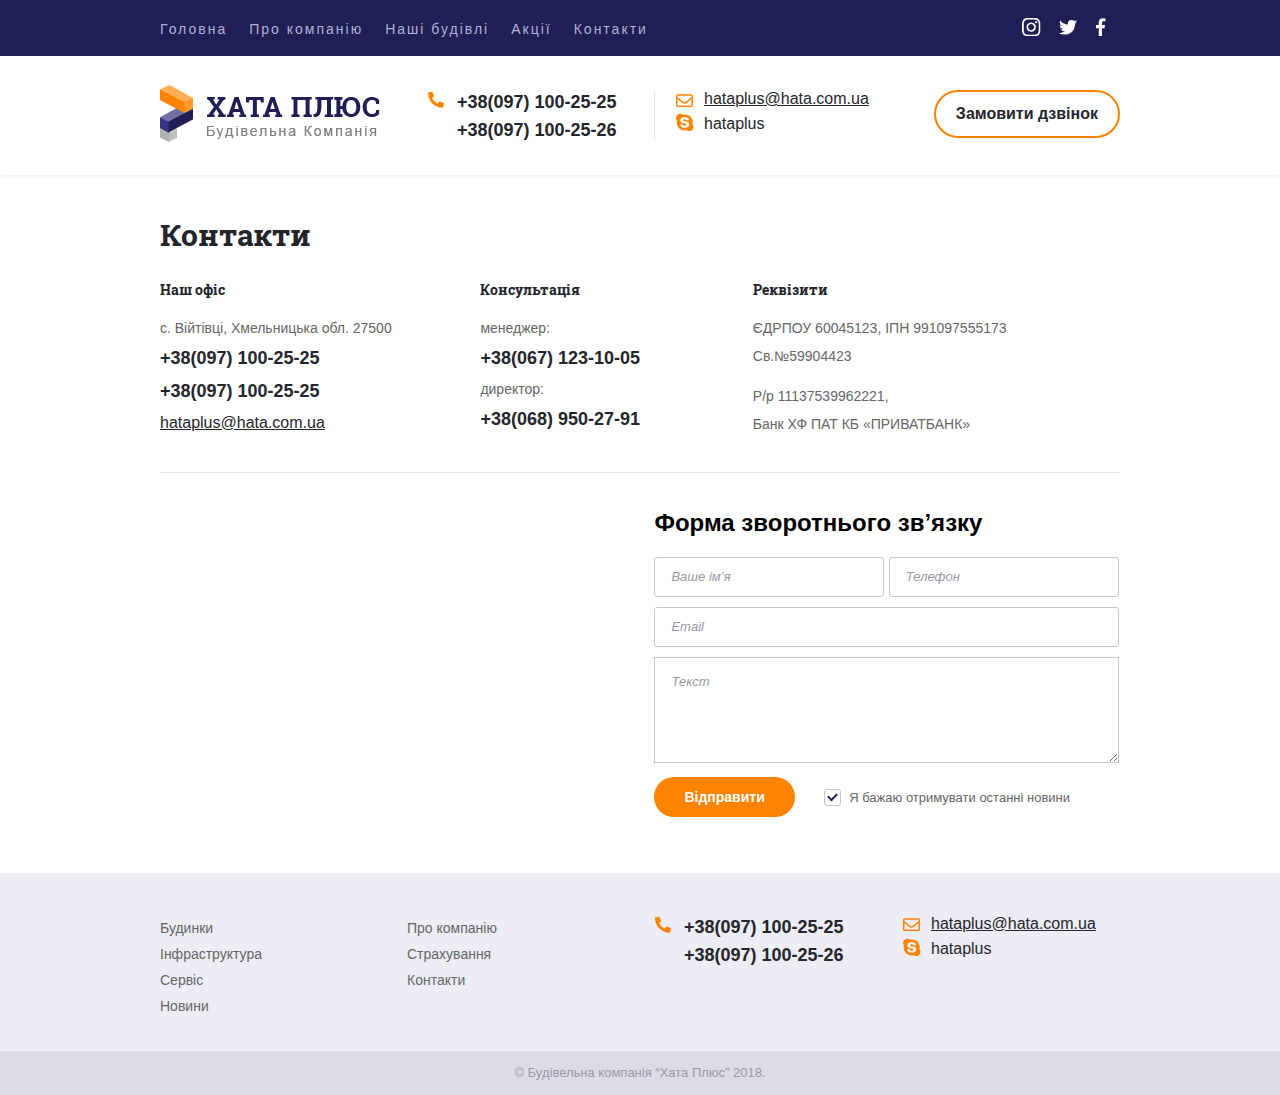
==== commit 5bfad973: "Fixes" ====
--- a/contacts.html
+++ b/contacts.html
@@ -5,10 +5,7 @@
   <meta http-equiv="X-UA-Compatible" content="ie=edge"/>
   <title>Хата Плюс - Контакти</title>
   <link rel="stylesheet" href="css/style.css"/>
-  <meta
-    name="viewport"
-    content="width=device-width, user-scalable=yes, initial-scale=1.0, maximum-scale=2.0, minimum-scale=1.0"
-  />
+  <meta name="viewport" content="width=device-width, user-scalable=yes, initial-scale=1.0, maximum-scale=2.0, minimum-scale=1.0"/>
 </head>
 <body>
 <header class="header">
@@ -74,9 +71,11 @@
               <h2>Наш офіс</h2>
               <ul>
                 <li>
-                  <p>
-                    с. Війтівці, Хмельницька обл. 27500
-                  </p>
+                  <address>
+                    <p>
+                      с. Війтівці, Хмельницька обл. 27500
+                    </p>
+                  </address>
                 </li>
                 <li>
                   <p>
@@ -90,7 +89,7 @@
                 </li>
                 <li>
                   <p>
-                    <a href="mailto:hataplus@hata.com.ua"><span class="email">hataplus@hata.com.ua</span></a>
+                    <a href="mailto:hataplus@hata.com.ua" class="email">hataplus@hata.com.ua</a>
                   </p>
                 </li>
               </ul>
@@ -162,19 +161,16 @@
       </div>
     </section>
     <section class="web-form">
-      <h2>Форма зворотнього зв’язку</h2>
-      <form action="">
-        <label for="name"><input type="text" placeholder="Ваше ім’я" id="name" class="name" required
-                                 maxlength="20"></label>
-        <label for="phone"><input type="text" placeholder="Телефон" id="phone" class="your-phone" required
-                                  maxlength="15"></label>
-        <label for="topic"><input type="text" placeholder="Тема повідомлення" id="topic" class="topic" required
-                                  maxlength="60"></label>
+      <form action="php/sendmail.php" method="post">
+        <h2>Форма зворотнього зв’язку</h2>
+        <!--Якщо в лейблі знаходиться інпут, то for і id не потрібні-->
+        <label for="name"><input type="text" placeholder="Ваше ім’я" id="name" class="name text" required maxlength="20"></label>
+        <label for="phone"><input type="tel" placeholder="Телефон" id="phone" class="your-phone text" required maxlength="15"></label>
+        <label for="email"><input type="email" placeholder="Email" id="email" class="topic text" required maxlength="60"></label>
         <label for="text"><textarea name="" id="text" cols="82" rows="5" placeholder="Текст" maxlength="500"></textarea></label>
         <label for="submit"><input type="submit" id="submit" class="submit" value="Відправити"></label>
         <p>
-          <input type="checkbox" id="news" class="news" checked required><label for="news">Я бажаю отримувати останні
-          новини</label>
+          <input type="checkbox" id="news" class="news" checked required><label for="news">Я бажаю отримувати останні новини</label>
         </p>
       </form>
     </section>
--- a/css/style.css
+++ b/css/style.css
@@ -16,6 +16,9 @@
 a:hover {
   cursor: url(../cursors/cursorbody.cur), default;
 }
+address {
+  font-style: normal;
+}
 .topline {
   background-color: #1f1f56;
 }
@@ -68,7 +71,7 @@
 .social a {
   display: block;
   background: url(../images/sprite.png);
-  margin: 0 12.5px;
+  margin: 0 12px;
   transition: all 0.3s ease;
 }
 .social .fb {
@@ -118,13 +121,18 @@
 .messengers .skype {
   position: relative;
 }
+.tel,
+.email {
+  display: inline-block;
+  margin-bottom: 4px;
+}
 .phones .tel:before {
   content: "";
   position: absolute;
   width: 17px;
   height: 22px;
   left: -30px;
-  background: url(../images/sprite.png);
+  background-image: url(../images/sprite.png);
   background-position: -53px 0;
   transition: all 0.3s ease;
 }
@@ -151,7 +159,7 @@
   font-size: 16px;
   line-height: 24px;
   color: #25252c;
-  font-family: "Arial";
+  font-family: "Arial", serif;
 }
 .skype {
   display: inline-block;
@@ -164,7 +172,7 @@
   height: 14px;
   left: -30px;
   top: 14%;
-  background: url(../images/sprite.png);
+  background-image: url(../images/sprite.png);
   background-position: -70px 0;
   transition: all 0.3s ease;
 }
@@ -178,7 +186,7 @@
   height: 19px;
   left: -30px;
   top: 0;
-  background: url(../images/sprite.png);
+  background-image: url(../images/sprite.png);
   background-position: -90px 0;
   transition: all 0.3s ease;
 }
@@ -187,8 +195,9 @@
 }
 .ordercall a:hover {
   color: #fff;
-  background-color: #fd8300;
-  box-shadow: 0 0 0 4px #fd8300;
+  background-color: #1f1f56;
+  box-shadow: 0 5px 10px -5px #1f1f56;
+  border-color: transparent;
 }
 .ordercall a {
   padding: 10px 20px;
@@ -214,7 +223,6 @@
   text-align: center;
   letter-spacing: 2px;
   color: #fff;
-  text-align: center;
   text-transform: uppercase;
 }
 .bottom-header p {
@@ -251,8 +259,7 @@
 main h1 {
   font: bold 30px "Roboto Slab";
   color: #24242b;
-  margin: 0;
-  margin-bottom: 24px;
+  margin: 0 0 24px;
 }
 main .about-us p {
   margin-bottom: 17px;
@@ -267,6 +274,9 @@
   line-height: 24px;
   color: #fd8300;
   font-weight: bold;
+}
+.about-us__more {
+  margin: 0;
 }
 .more:hover {
   text-decoration: none;
@@ -425,7 +435,7 @@
   color: #9999a6;
   text-align: center;
   background-color: #dcdce6;
-  padding: 13.5px 0;
+  padding: 13px 0;
 }
 .bottomfooter p {
   margin: 0;
@@ -453,6 +463,8 @@
   width: 100%;
   margin: 20px 0;
   border-collapse: collapse;
+  border-radius: 3px;
+  overflow: hidden;
 }
 thead {
   font: 700 14px/24px "Roboto Slab";
@@ -546,7 +558,7 @@
 .contacts a:hover {
   color: #fd8300;
 }
-.email {
+a.email {
   font: normal 16px "Arial";
   text-decoration: underline;
 }
@@ -601,10 +613,10 @@
 .submit:hover {
   cursor: pointer;
 }
-[type="text"] {
+.text {
   padding: 16px;
 }
-[type="text"]:hover,
+.text:hover,
 textarea:hover {
   cursor: url(../cursors/pen.cur), default;
 }
@@ -654,7 +666,7 @@
   background-color: #1f1f56;
 }
 .submit:hover,
-[for="news"]:hover,
+.news+label:hover,
 [for="text"]:hover {
   cursor: url(../cursors/pointer.cur), auto;
 }
@@ -664,17 +676,17 @@
 form p {
   padding-left: 30px;
 }
-[for="news"] {
+.news+label {
   position: relative;
 }
-[for="news"]:before {
+.news+label:before {
   content: "";
   position: absolute;
   width: 15px;
   height: 15px;
   left: -25px;
   top: -1px;
-  background-color: #ffffff;
+  background-color: #fff;
   border: 1px solid #c5c5d4;
   border-radius: 3px;
 }
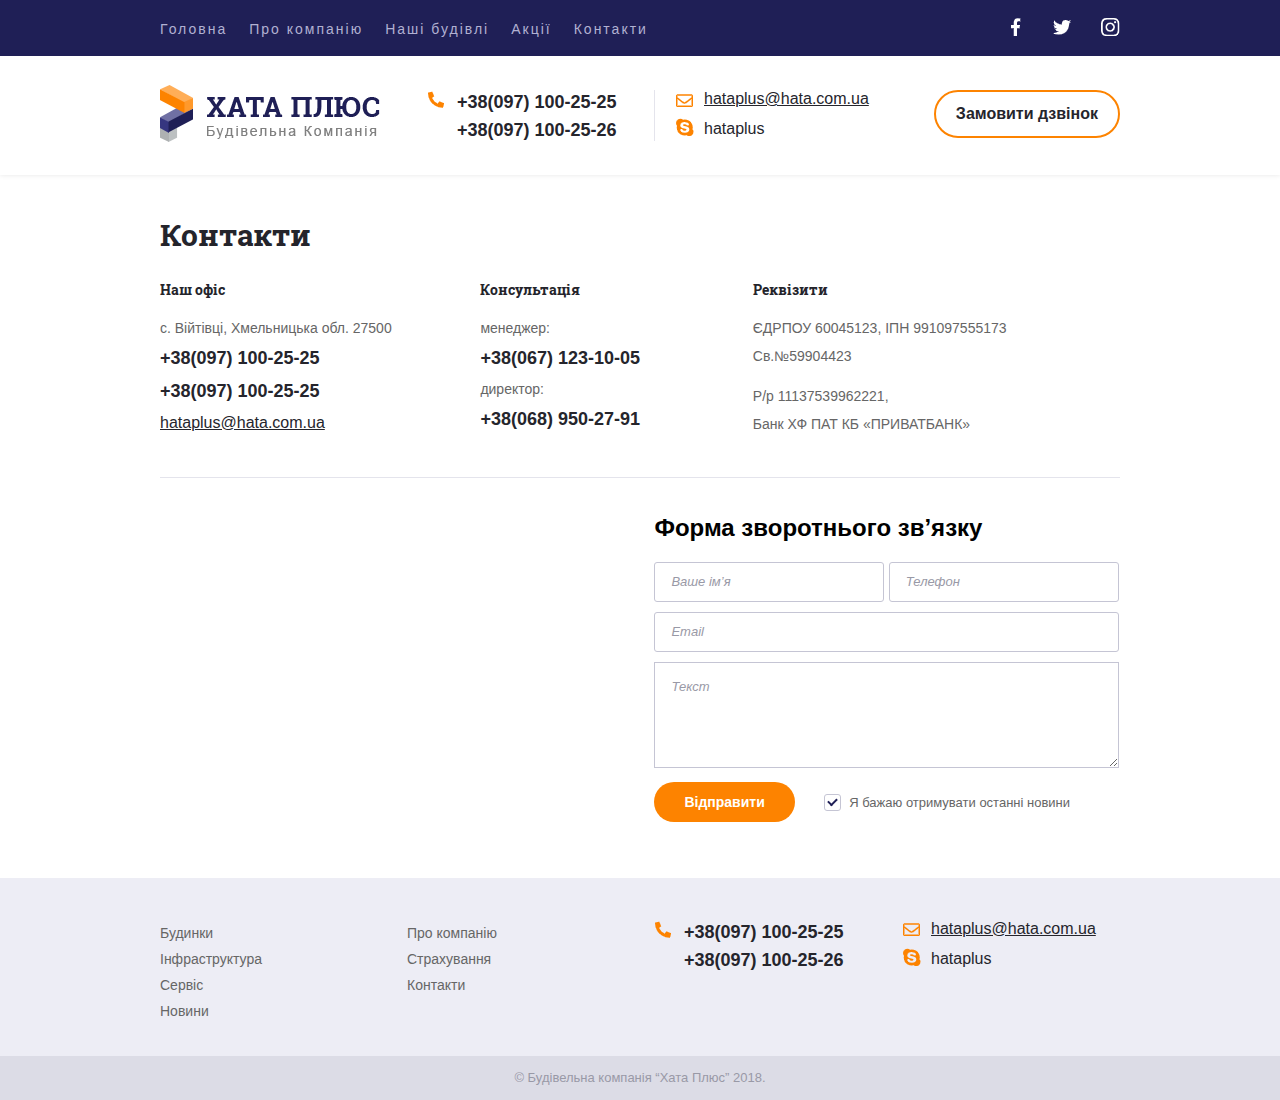
==== commit 4184c237: "Fixes" ====
--- a/contacts.html
+++ b/contacts.html
@@ -21,12 +21,12 @@
         </ul>
       </nav>
       <div class="social">
-        <ul>
-          <li><a href="#" class="in"></a></li>
-          <li><a href="#" class="tw"></a></li>
-          <li><a href="#" class="fb"></a></li>
-        </ul>
-      </div>
+          <ul>
+            <li><a href="#" class="fb"></a></li>
+            <li><a href="#" class="tw"></a></li>
+            <li><a href="#" class="in"></a></li>
+          </ul>
+        </div>
     </div>
   </div>
   <div class="topinfo">
--- a/css/style.css
+++ b/css/style.css
@@ -27,7 +27,7 @@
   margin: 0 auto;
 }
 sup {
-  font-size: 10px;
+  font-size: 0.6em;
 }
 nav {
   display: inline-block;
@@ -242,9 +242,6 @@
   line-height: 24px;
   color: #fd8300;
   font-weight: bold;
-}
-.price2 sup {
-  font-size: 0.5em;
 }
 main {
   padding: 40px 0 46px;
@@ -559,6 +556,7 @@
   color: #fd8300;
 }
 a.email {
+  margin-bottom: 9px;
   font: normal 16px "Arial";
   text-decoration: underline;
 }
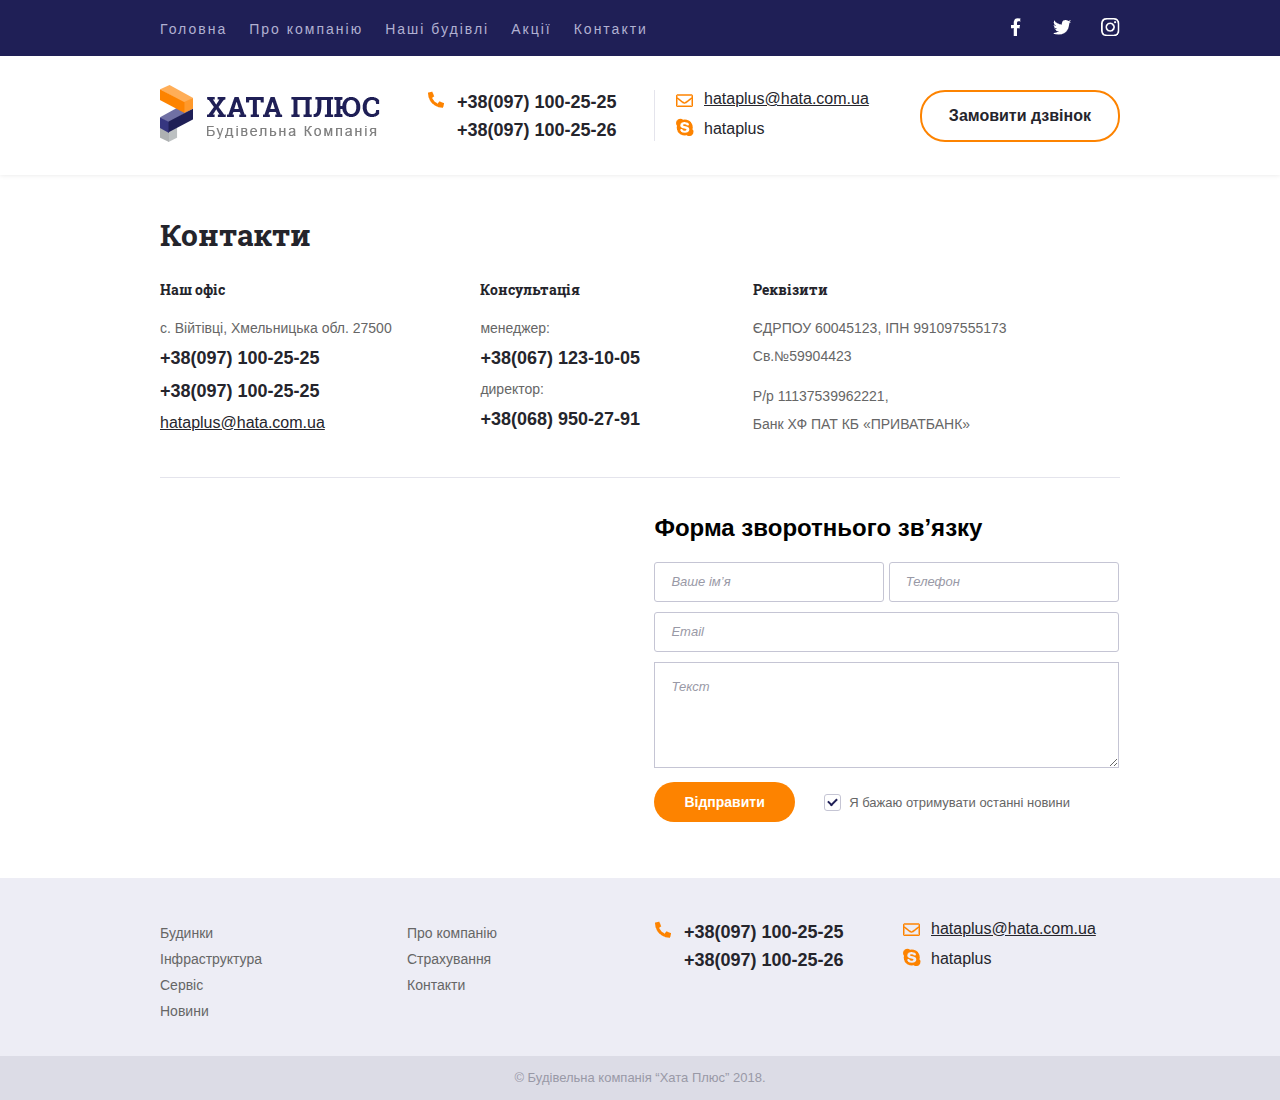
==== commit cb69cadd: "New page" ====
--- a/contacts.html
+++ b/contacts.html
@@ -16,7 +16,7 @@
           <li><a href="index.html">Головна</a></li>
           <li><a href="#">Про компанію</a></li>
           <li><a href="price.html">Наші будівлі</a></li>
-          <li><a href="#">Акції</a></li>
+          <li><a href="discounts.html">Акції</a></li>
           <li><a href="#">Контакти</a></li>
         </ul>
       </nav>
--- a/css/style.css
+++ b/css/style.css
@@ -11,10 +11,6 @@
 body {
   margin: 0;
   font-family: Arial, sans-serif;
-  cursor: url(../cursors/cursor.cur), default;
-}
-a:hover {
-  cursor: url(../cursors/cursorbody.cur), default;
 }
 address {
   font-style: normal;
@@ -23,7 +19,7 @@
   background-color: #1f1f56;
 }
 .wrapper {
-  max-width: 960px;
+  width: 960px;
   margin: 0 auto;
 }
 sup {
@@ -193,21 +189,21 @@
 .messengers .skype:hover:before {
   background-position: -90px 25px;
 }
+.ordercall a {
+  padding: 12px 27px;
+  float: right;
+  font: bold 16px/24px Arial;
+  color: #25252c;
+  text-decoration: none;
+  border: 2px solid #fd8300;
+  border-radius: 25px;
+  transition: all 0.15s ease;
+}
 .ordercall a:hover {
   color: #fff;
   background-color: #1f1f56;
   box-shadow: 0 5px 10px -5px #1f1f56;
   border-color: transparent;
-}
-.ordercall a {
-  padding: 10px 20px;
-  float: right;
-  font: bold 16px/24px Arial;
-  color: #25252c;
-  text-decoration: none;
-  border: 2px solid #fd8300;
-  border-radius: 25px;
-  transition: all 0.15s ease;
 }
 .bottom-header {
   padding-top: 50px;
@@ -311,6 +307,7 @@
   height: 100%;
   top: 0;
   left: 0;
+  z-index: 100;
 }
 figure h3 {
   text-decoration: none;
@@ -320,7 +317,7 @@
   font-weight: bold;
   margin: 0;
 }
-figure a:hover + h3 {
+figure a:hover~figcaption h3 {
   text-decoration: underline;
 }
 figure p {
@@ -351,7 +348,7 @@
 }
 .sub-menu:hover,
 .aside-menu:hover {
-  cursor: url(../cursors/cursorbody.cur), default;
+  cursor: pointer;
 }
 .sub-menu {
   display: none;
@@ -484,7 +481,7 @@
   transition: all 0.1s ease;
 }
 tbody:hover {
-  cursor: url(../cursors/pointer.cur), auto;
+  cursor: pointer;
 }
 tbody tr:hover {
   background-color: #fd8300;
@@ -666,7 +663,7 @@
 .submit:hover,
 .news+label:hover,
 [for="text"]:hover {
-  cursor: url(../cursors/pointer.cur), auto;
+  cursor: pointer;
 }
 .news {
   visibility: hidden;
@@ -698,4 +695,24 @@
   top: 3px;
   border-bottom: 2px solid #1f1f56;
   border-left: 2px solid #1f1f56;
+}
+.discounts {
+  margin: 0 0 40px;
+  text-align: center;
+}
+.d-price {
+  position: absolute;
+  display: inline-block;
+  min-width: 80px;
+  text-align: center; 
+  background-color: #1f1f56;
+}
+.d-price p:first-child {
+  font: bold 20px "Roboto Slab";
+  color: #fff;
+}
+.d-price p:last-child {
+  font: italic 14px "Roboto Slab";
+  color: #fff;
+  text-decoration: line-through;
 }